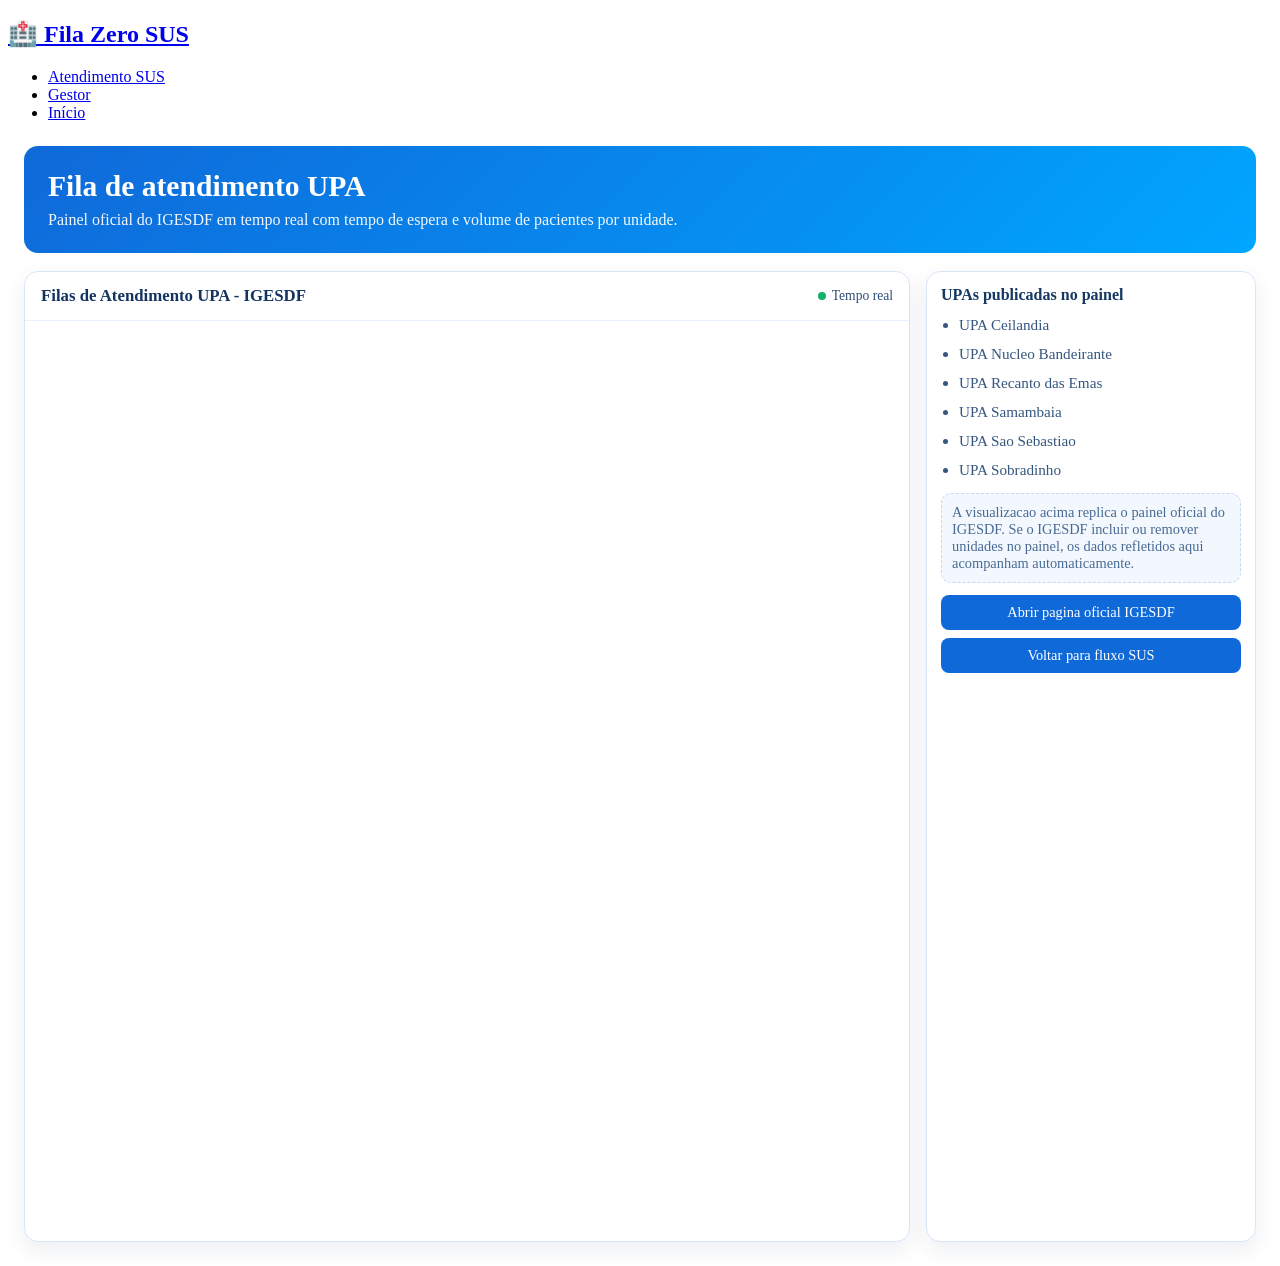
==== boss-fila.html @ 4831dcff "Add files via upload" ====
﻿<!DOCTYPE html>
<html lang="pt-BR">
<head>
    <meta charset="UTF-8">
    <meta name="viewport" content="width=device-width, initial-scale=1.0">
    <title>Fila de atendimento UPA - Tempo real</title>
    <link rel="stylesheet" href="css/style.css">
    <style>
        .upa-page {
            max-width: 1240px;
            margin: 24px auto;
            padding: 0 16px;
        }

        .upa-hero {
            background: linear-gradient(135deg, #0f69d9, #00a6ff);
            border-radius: 14px;
            color: #fff;
            padding: 24px;
            margin-bottom: 18px;
        }

        .upa-hero h2 {
            margin: 0 0 8px;
            font-size: 1.85rem;
        }

        .upa-hero p {
            margin: 0;
            opacity: 0.95;
        }

        .upa-grid {
            display: grid;
            grid-template-columns: 1fr 330px;
            gap: 16px;
        }

        .panel-card {
            background: #fff;
            border: 1px solid #d9e6f9;
            border-radius: 14px;
            box-shadow: 0 8px 22px rgba(16, 41, 79, 0.08);
            overflow: hidden;
        }

        .panel-head {
            display: flex;
            justify-content: space-between;
            align-items: center;
            gap: 10px;
            padding: 14px 16px;
            border-bottom: 1px solid #e8f0fb;
        }

        .panel-head h3 {
            margin: 0;
            color: #133360;
            font-size: 1.05rem;
        }

        .live-dot {
            display: inline-flex;
            align-items: center;
            gap: 6px;
            font-size: 0.85rem;
            color: #2f4d75;
        }

        .live-dot::before {
            content: "";
            width: 8px;
            height: 8px;
            border-radius: 50%;
            background: #17b26a;
            box-shadow: 0 0 0 0 rgba(23,178,106,0.45);
            animation: pulse 1.5s infinite;
        }

        @keyframes pulse {
            0% { box-shadow: 0 0 0 0 rgba(23,178,106,0.45); }
            70% { box-shadow: 0 0 0 10px rgba(23,178,106,0); }
            100% { box-shadow: 0 0 0 0 rgba(23,178,106,0); }
        }

        .iframe-wrap {
            width: 100%;
            min-height: 920px;
        }

        .iframe-wrap iframe {
            width: 100%;
            height: 920px;
            border: 0;
            display: block;
        }

        .side {
            padding: 14px;
        }

        .side h4 {
            margin: 0 0 10px;
            color: #153862;
        }

        .upa-list {
            margin: 0;
            padding-left: 18px;
            color: #35567f;
            line-height: 1.45;
            font-size: 0.95rem;
        }

        .upa-list li { margin-bottom: 7px; }

        .obs {
            margin-top: 12px;
            background: #f3f8ff;
            border: 1px dashed #c3d9f6;
            border-radius: 10px;
            padding: 10px;
            color: #496a92;
            font-size: 0.9rem;
        }

        .quick-actions {
            margin-top: 12px;
            display: grid;
            gap: 8px;
        }

        .quick-actions a {
            text-decoration: none;
            background: #0f69d9;
            color: #fff;
            padding: 9px 10px;
            border-radius: 8px;
            font-size: 0.9rem;
            text-align: center;
        }

        @media (max-width: 980px) {
            .upa-grid { grid-template-columns: 1fr; }
            .iframe-wrap,
            .iframe-wrap iframe { height: 780px; min-height: 780px; }
        }
    </style>
</head>
<body>
    <nav class="navbar">
        <div class="container">
            <div class="navbar-brand">
                <a href="index.html"><h1>🏥 Fila Zero SUS</h1></a>
            </div>
            <ul class="navbar-menu">
                <li><a href="sus.html" class="btn-secondary">Atendimento SUS</a></li>
                <li><a href="gestor.html" class="btn-secondary">Gestor</a></li>
                <li><a href="index.html" class="btn-secondary">Início</a></li>
            </ul>
        </div>
    </nav>

    <main class="upa-page">
        <section class="upa-hero">
            <h2>Fila de atendimento UPA</h2>
            <p>Painel oficial do IGESDF em tempo real com tempo de espera e volume de pacientes por unidade.</p>
        </section>

        <section class="upa-grid">
            <article class="panel-card">
                <div class="panel-head">
                    <h3>Filas de Atendimento UPA - IGESDF</h3>
                    <span class="live-dot">Tempo real</span>
                </div>
                <div class="iframe-wrap">
                    <iframe
                        title="IGESDF Filas UPA"
                        src="https://app.powerbi.com/view?r=eyJrIjoiNTdmZTc0NzktOGY4Yy00OTQ2LTgxODMtNzU2OTg2ZjdiOGM2IiwidCI6ImQ3MTBlOTk3LTI3ZTctNGZhNi05ZGFlLThmMTkwNzRmMmI3ZSJ9"
                        allowfullscreen="true">
                    </iframe>
                </div>
            </article>

            <aside class="panel-card side">
                <h4>UPAs publicadas no painel</h4>
                <ul class="upa-list">
                    <li>UPA Ceilandia</li>
                    <li>UPA Nucleo Bandeirante</li>
                    <li>UPA Recanto das Emas</li>
                    <li>UPA Samambaia</li>
                    <li>UPA Sao Sebastiao</li>
                    <li>UPA Sobradinho</li>
                </ul>

                <div class="obs">
                    A visualizacao acima replica o painel oficial do IGESDF. Se o IGESDF incluir ou remover unidades no painel, os dados refletidos aqui acompanham automaticamente.
                </div>

                <div class="quick-actions">
                    <a href="https://indicadores.igesdf.org.br/pagina-inicial/filasupa/" target="_blank" rel="noopener noreferrer">Abrir pagina oficial IGESDF</a>
                    <a href="sus.html">Voltar para fluxo SUS</a>
                </div>
            </aside>
        </section>
    </main>
</body>
</html>
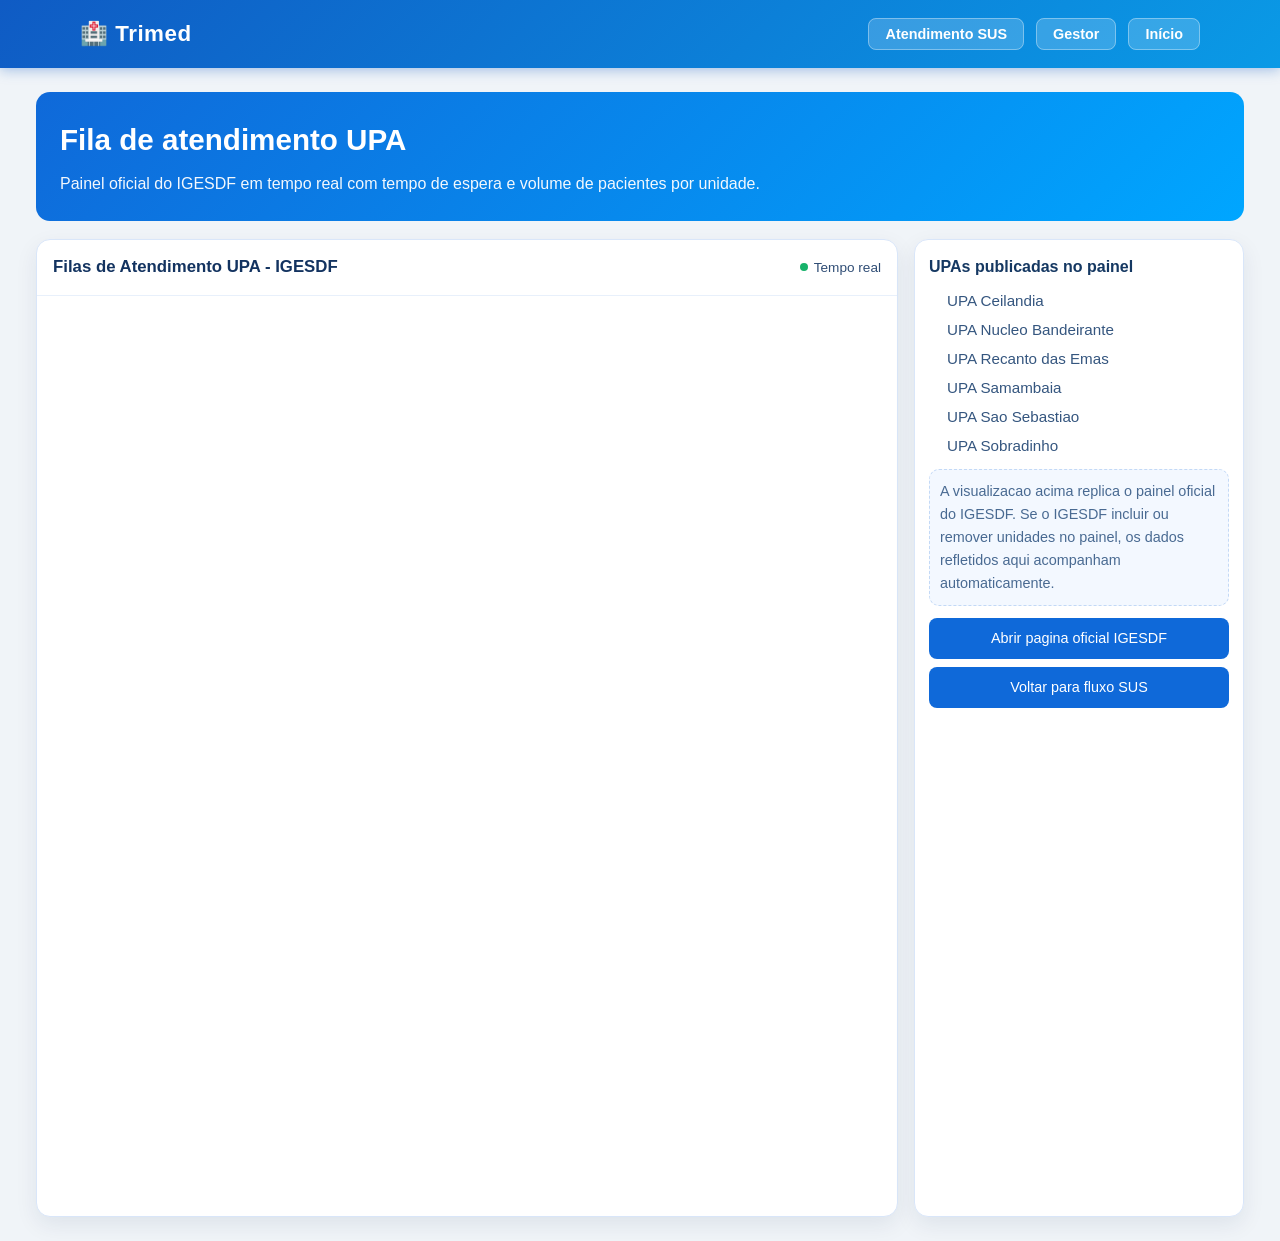
==== commit 9959355a: "Rename navbar title from 'Fila Zero SUS' to 'Trimed'" ====
--- a/boss-fila.html
+++ b/boss-fila.html
@@ -1,208 +1,208 @@
-﻿<!DOCTYPE html>
-<html lang="pt-BR">
-<head>
-    <meta charset="UTF-8">
-    <meta name="viewport" content="width=device-width, initial-scale=1.0">
-    <title>Fila de atendimento UPA - Tempo real</title>
-    <link rel="stylesheet" href="css/style.css">
-    <style>
-        .upa-page {
-            max-width: 1240px;
-            margin: 24px auto;
-            padding: 0 16px;
-        }
-
-        .upa-hero {
-            background: linear-gradient(135deg, #0f69d9, #00a6ff);
-            border-radius: 14px;
-            color: #fff;
-            padding: 24px;
-            margin-bottom: 18px;
-        }
-
-        .upa-hero h2 {
-            margin: 0 0 8px;
-            font-size: 1.85rem;
-        }
-
-        .upa-hero p {
-            margin: 0;
-            opacity: 0.95;
-        }
-
-        .upa-grid {
-            display: grid;
-            grid-template-columns: 1fr 330px;
-            gap: 16px;
-        }
-
-        .panel-card {
-            background: #fff;
-            border: 1px solid #d9e6f9;
-            border-radius: 14px;
-            box-shadow: 0 8px 22px rgba(16, 41, 79, 0.08);
-            overflow: hidden;
-        }
-
-        .panel-head {
-            display: flex;
-            justify-content: space-between;
-            align-items: center;
-            gap: 10px;
-            padding: 14px 16px;
-            border-bottom: 1px solid #e8f0fb;
-        }
-
-        .panel-head h3 {
-            margin: 0;
-            color: #133360;
-            font-size: 1.05rem;
-        }
-
-        .live-dot {
-            display: inline-flex;
-            align-items: center;
-            gap: 6px;
-            font-size: 0.85rem;
-            color: #2f4d75;
-        }
-
-        .live-dot::before {
-            content: "";
-            width: 8px;
-            height: 8px;
-            border-radius: 50%;
-            background: #17b26a;
-            box-shadow: 0 0 0 0 rgba(23,178,106,0.45);
-            animation: pulse 1.5s infinite;
-        }
-
-        @keyframes pulse {
-            0% { box-shadow: 0 0 0 0 rgba(23,178,106,0.45); }
-            70% { box-shadow: 0 0 0 10px rgba(23,178,106,0); }
-            100% { box-shadow: 0 0 0 0 rgba(23,178,106,0); }
-        }
-
-        .iframe-wrap {
-            width: 100%;
-            min-height: 920px;
-        }
-
-        .iframe-wrap iframe {
-            width: 100%;
-            height: 920px;
-            border: 0;
-            display: block;
-        }
-
-        .side {
-            padding: 14px;
-        }
-
-        .side h4 {
-            margin: 0 0 10px;
-            color: #153862;
-        }
-
-        .upa-list {
-            margin: 0;
-            padding-left: 18px;
-            color: #35567f;
-            line-height: 1.45;
-            font-size: 0.95rem;
-        }
-
-        .upa-list li { margin-bottom: 7px; }
-
-        .obs {
-            margin-top: 12px;
-            background: #f3f8ff;
-            border: 1px dashed #c3d9f6;
-            border-radius: 10px;
-            padding: 10px;
-            color: #496a92;
-            font-size: 0.9rem;
-        }
-
-        .quick-actions {
-            margin-top: 12px;
-            display: grid;
-            gap: 8px;
-        }
-
-        .quick-actions a {
-            text-decoration: none;
-            background: #0f69d9;
-            color: #fff;
-            padding: 9px 10px;
-            border-radius: 8px;
-            font-size: 0.9rem;
-            text-align: center;
-        }
-
-        @media (max-width: 980px) {
-            .upa-grid { grid-template-columns: 1fr; }
-            .iframe-wrap,
-            .iframe-wrap iframe { height: 780px; min-height: 780px; }
-        }
-    </style>
-</head>
-<body>
-    <nav class="navbar">
-        <div class="container">
-            <div class="navbar-brand">
-                <a href="index.html"><h1>🏥 Fila Zero SUS</h1></a>
-            </div>
-            <ul class="navbar-menu">
-                <li><a href="sus.html" class="btn-secondary">Atendimento SUS</a></li>
-                <li><a href="gestor.html" class="btn-secondary">Gestor</a></li>
-                <li><a href="index.html" class="btn-secondary">Início</a></li>
-            </ul>
-        </div>
-    </nav>
-
-    <main class="upa-page">
-        <section class="upa-hero">
-            <h2>Fila de atendimento UPA</h2>
-            <p>Painel oficial do IGESDF em tempo real com tempo de espera e volume de pacientes por unidade.</p>
-        </section>
-
-        <section class="upa-grid">
-            <article class="panel-card">
-                <div class="panel-head">
-                    <h3>Filas de Atendimento UPA - IGESDF</h3>
-                    <span class="live-dot">Tempo real</span>
-                </div>
-                <div class="iframe-wrap">
-                    <iframe
-                        title="IGESDF Filas UPA"
-                        src="https://app.powerbi.com/view?r=eyJrIjoiNTdmZTc0NzktOGY4Yy00OTQ2LTgxODMtNzU2OTg2ZjdiOGM2IiwidCI6ImQ3MTBlOTk3LTI3ZTctNGZhNi05ZGFlLThmMTkwNzRmMmI3ZSJ9"
-                        allowfullscreen="true">
-                    </iframe>
-                </div>
-            </article>
-
-            <aside class="panel-card side">
-                <h4>UPAs publicadas no painel</h4>
-                <ul class="upa-list">
-                    <li>UPA Ceilandia</li>
-                    <li>UPA Nucleo Bandeirante</li>
-                    <li>UPA Recanto das Emas</li>
-                    <li>UPA Samambaia</li>
-                    <li>UPA Sao Sebastiao</li>
-                    <li>UPA Sobradinho</li>
-                </ul>
-
-                <div class="obs">
-                    A visualizacao acima replica o painel oficial do IGESDF. Se o IGESDF incluir ou remover unidades no painel, os dados refletidos aqui acompanham automaticamente.
-                </div>
-
-                <div class="quick-actions">
-                    <a href="https://indicadores.igesdf.org.br/pagina-inicial/filasupa/" target="_blank" rel="noopener noreferrer">Abrir pagina oficial IGESDF</a>
-                    <a href="sus.html">Voltar para fluxo SUS</a>
-                </div>
-            </aside>
-        </section>
-    </main>
-</body>
+﻿<!DOCTYPE html>
+<html lang="pt-BR">
+<head>
+    <meta charset="UTF-8">
+    <meta name="viewport" content="width=device-width, initial-scale=1.0">
+    <title>Fila de atendimento UPA - Tempo real</title>
+    <link rel="stylesheet" href="css/style.css">
+    <style>
+        .upa-page {
+            max-width: 1240px;
+            margin: 24px auto;
+            padding: 0 16px;
+        }
+
+        .upa-hero {
+            background: linear-gradient(135deg, #0f69d9, #00a6ff);
+            border-radius: 14px;
+            color: #fff;
+            padding: 24px;
+            margin-bottom: 18px;
+        }
+
+        .upa-hero h2 {
+            margin: 0 0 8px;
+            font-size: 1.85rem;
+        }
+
+        .upa-hero p {
+            margin: 0;
+            opacity: 0.95;
+        }
+
+        .upa-grid {
+            display: grid;
+            grid-template-columns: 1fr 330px;
+            gap: 16px;
+        }
+
+        .panel-card {
+            background: #fff;
+            border: 1px solid #d9e6f9;
+            border-radius: 14px;
+            box-shadow: 0 8px 22px rgba(16, 41, 79, 0.08);
+            overflow: hidden;
+        }
+
+        .panel-head {
+            display: flex;
+            justify-content: space-between;
+            align-items: center;
+            gap: 10px;
+            padding: 14px 16px;
+            border-bottom: 1px solid #e8f0fb;
+        }
+
+        .panel-head h3 {
+            margin: 0;
+            color: #133360;
+            font-size: 1.05rem;
+        }
+
+        .live-dot {
+            display: inline-flex;
+            align-items: center;
+            gap: 6px;
+            font-size: 0.85rem;
+            color: #2f4d75;
+        }
+
+        .live-dot::before {
+            content: "";
+            width: 8px;
+            height: 8px;
+            border-radius: 50%;
+            background: #17b26a;
+            box-shadow: 0 0 0 0 rgba(23,178,106,0.45);
+            animation: pulse 1.5s infinite;
+        }
+
+        @keyframes pulse {
+            0% { box-shadow: 0 0 0 0 rgba(23,178,106,0.45); }
+            70% { box-shadow: 0 0 0 10px rgba(23,178,106,0); }
+            100% { box-shadow: 0 0 0 0 rgba(23,178,106,0); }
+        }
+
+        .iframe-wrap {
+            width: 100%;
+            min-height: 920px;
+        }
+
+        .iframe-wrap iframe {
+            width: 100%;
+            height: 920px;
+            border: 0;
+            display: block;
+        }
+
+        .side {
+            padding: 14px;
+        }
+
+        .side h4 {
+            margin: 0 0 10px;
+            color: #153862;
+        }
+
+        .upa-list {
+            margin: 0;
+            padding-left: 18px;
+            color: #35567f;
+            line-height: 1.45;
+            font-size: 0.95rem;
+        }
+
+        .upa-list li { margin-bottom: 7px; }
+
+        .obs {
+            margin-top: 12px;
+            background: #f3f8ff;
+            border: 1px dashed #c3d9f6;
+            border-radius: 10px;
+            padding: 10px;
+            color: #496a92;
+            font-size: 0.9rem;
+        }
+
+        .quick-actions {
+            margin-top: 12px;
+            display: grid;
+            gap: 8px;
+        }
+
+        .quick-actions a {
+            text-decoration: none;
+            background: #0f69d9;
+            color: #fff;
+            padding: 9px 10px;
+            border-radius: 8px;
+            font-size: 0.9rem;
+            text-align: center;
+        }
+
+        @media (max-width: 980px) {
+            .upa-grid { grid-template-columns: 1fr; }
+            .iframe-wrap,
+            .iframe-wrap iframe { height: 780px; min-height: 780px; }
+        }
+    </style>
+</head>
+<body>
+    <nav class="navbar">
+        <div class="container">
+            <div class="navbar-brand">
+                <a href="index.html"><h1>🏥 Trimed</h1></a>
+            </div>
+            <ul class="navbar-menu">
+                <li><a href="sus.html" class="btn-secondary">Atendimento SUS</a></li>
+                <li><a href="gestor.html" class="btn-secondary">Gestor</a></li>
+                <li><a href="index.html" class="btn-secondary">Início</a></li>
+            </ul>
+        </div>
+    </nav>
+
+    <main class="upa-page">
+        <section class="upa-hero">
+            <h2>Fila de atendimento UPA</h2>
+            <p>Painel oficial do IGESDF em tempo real com tempo de espera e volume de pacientes por unidade.</p>
+        </section>
+
+        <section class="upa-grid">
+            <article class="panel-card">
+                <div class="panel-head">
+                    <h3>Filas de Atendimento UPA - IGESDF</h3>
+                    <span class="live-dot">Tempo real</span>
+                </div>
+                <div class="iframe-wrap">
+                    <iframe
+                        title="IGESDF Filas UPA"
+                        src="https://app.powerbi.com/view?r=eyJrIjoiNTdmZTc0NzktOGY4Yy00OTQ2LTgxODMtNzU2OTg2ZjdiOGM2IiwidCI6ImQ3MTBlOTk3LTI3ZTctNGZhNi05ZGFlLThmMTkwNzRmMmI3ZSJ9"
+                        allowfullscreen="true">
+                    </iframe>
+                </div>
+            </article>
+
+            <aside class="panel-card side">
+                <h4>UPAs publicadas no painel</h4>
+                <ul class="upa-list">
+                    <li>UPA Ceilandia</li>
+                    <li>UPA Nucleo Bandeirante</li>
+                    <li>UPA Recanto das Emas</li>
+                    <li>UPA Samambaia</li>
+                    <li>UPA Sao Sebastiao</li>
+                    <li>UPA Sobradinho</li>
+                </ul>
+
+                <div class="obs">
+                    A visualizacao acima replica o painel oficial do IGESDF. Se o IGESDF incluir ou remover unidades no painel, os dados refletidos aqui acompanham automaticamente.
+                </div>
+
+                <div class="quick-actions">
+                    <a href="https://indicadores.igesdf.org.br/pagina-inicial/filasupa/" target="_blank" rel="noopener noreferrer">Abrir pagina oficial IGESDF</a>
+                    <a href="sus.html">Voltar para fluxo SUS</a>
+                </div>
+            </aside>
+        </section>
+    </main>
+</body>
 </html>
--- a/css/style.css
+++ b/css/style.css
@@ -0,0 +1,1209 @@
+/* ============================================================
+   Fila Zero SUS – Global Stylesheet
+   ============================================================ */
+
+/* ---------- Reset & Base ---------- */
+*, *::before, *::after {
+    box-sizing: border-box;
+    margin: 0;
+    padding: 0;
+}
+
+html {
+    font-size: 16px;
+    scroll-behavior: smooth;
+}
+
+body {
+    font-family: 'Segoe UI', Tahoma, Geneva, Verdana, sans-serif;
+    background: #f0f4f8;
+    color: #1a2940;
+    line-height: 1.6;
+    min-height: 100vh;
+}
+
+a {
+    color: inherit;
+    text-decoration: none;
+}
+
+ul {
+    list-style: none;
+}
+
+/* ---------- Container ---------- */
+.container {
+    max-width: 1160px;
+    margin: 0 auto;
+    padding: 0 20px;
+}
+
+/* ============================================================
+   Navbar
+   ============================================================ */
+.navbar {
+    background: linear-gradient(135deg, #0f5bc4, #0a9ae6);
+    color: #fff;
+    padding: 0 0;
+    position: sticky;
+    top: 0;
+    z-index: 1000;
+    box-shadow: 0 2px 12px rgba(15, 91, 196, 0.35);
+}
+
+.navbar .container {
+    display: flex;
+    align-items: center;
+    justify-content: space-between;
+    height: 68px;
+}
+
+.navbar-brand h1 {
+    font-size: 1.4rem;
+    font-weight: 700;
+    letter-spacing: 0.5px;
+}
+
+.navbar-brand a {
+    text-decoration: none;
+    color: #fff;
+}
+
+.tagline {
+    font-size: 0.78rem;
+    opacity: 0.85;
+    margin-top: 2px;
+}
+
+.navbar-menu {
+    display: flex;
+    gap: 12px;
+    align-items: center;
+}
+
+.navbar-menu a,
+.navbar-menu .btn-secondary {
+    background: rgba(255,255,255,0.18);
+    border: 1px solid rgba(255,255,255,0.35);
+    color: #fff;
+    padding: 7px 16px;
+    border-radius: 8px;
+    font-size: 0.9rem;
+    font-weight: 600;
+    cursor: pointer;
+    transition: background 0.2s, border-color 0.2s;
+}
+
+.navbar-menu a:hover,
+.navbar-menu .btn-secondary:hover {
+    background: rgba(255,255,255,0.3);
+}
+
+.user-info {
+    font-size: 0.9rem;
+    opacity: 0.9;
+}
+
+/* ============================================================
+   Buttons
+   ============================================================ */
+.btn {
+    display: inline-flex;
+    align-items: center;
+    gap: 8px;
+    padding: 12px 24px;
+    border-radius: 10px;
+    font-size: 1rem;
+    font-weight: 600;
+    cursor: pointer;
+    border: 2px solid transparent;
+    transition: transform 0.15s, box-shadow 0.15s, background 0.2s, border-color 0.2s;
+    text-decoration: none;
+    justify-content: center;
+}
+
+.btn:hover {
+    transform: translateY(-2px);
+    box-shadow: 0 6px 18px rgba(0,0,0,0.15);
+}
+
+.btn:active {
+    transform: translateY(0);
+}
+
+.btn-primary {
+    background: linear-gradient(135deg, #0f5bc4, #0a9ae6);
+    color: #fff;
+    border-color: transparent;
+}
+
+.btn-primary:hover {
+    background: linear-gradient(135deg, #0a4db0, #0888cc);
+}
+
+.btn-secondary {
+    background: transparent;
+    color: #0f5bc4;
+    border-color: #0f5bc4;
+}
+
+.btn-secondary:hover {
+    background: #0f5bc4;
+    color: #fff;
+}
+
+.btn-outline {
+    background: transparent;
+    color: #4a5568;
+    border-color: #cbd5e0;
+}
+
+.btn-outline:hover {
+    background: #edf2f7;
+    border-color: #a0aec0;
+}
+
+.btn-block {
+    display: flex;
+    width: 100%;
+}
+
+.btn .icon {
+    font-size: 1.15rem;
+}
+
+/* ============================================================
+   Hero Section
+   ============================================================ */
+.hero {
+    background: linear-gradient(135deg, #0a2e6e 0%, #0f5bc4 60%, #0a9ae6 100%);
+    color: #fff;
+    padding: 80px 0 90px;
+    text-align: center;
+}
+
+.hero-content h2 {
+    font-size: 2.6rem;
+    font-weight: 800;
+    margin-bottom: 18px;
+    line-height: 1.2;
+}
+
+.hero-content p {
+    font-size: 1.15rem;
+    opacity: 0.9;
+    margin-bottom: 36px;
+    max-width: 560px;
+    margin-left: auto;
+    margin-right: auto;
+}
+
+.hero-buttons {
+    display: flex;
+    gap: 16px;
+    justify-content: center;
+    flex-wrap: wrap;
+}
+
+.hero-buttons .btn {
+    min-width: 220px;
+    font-size: 1.05rem;
+    padding: 14px 28px;
+}
+
+.hero-buttons .btn-primary {
+    background: #fff;
+    color: #0f5bc4;
+}
+
+.hero-buttons .btn-primary:hover {
+    background: #e8f0fe;
+}
+
+.hero-buttons .btn-secondary {
+    background: rgba(255,255,255,0.15);
+    border-color: rgba(255,255,255,0.7);
+    color: #fff;
+}
+
+.hero-buttons .btn-secondary:hover {
+    background: rgba(255,255,255,0.28);
+}
+
+/* ============================================================
+   Features Section
+   ============================================================ */
+.features {
+    padding: 70px 0;
+    background: #fff;
+}
+
+.section-title {
+    text-align: center;
+    margin-bottom: 42px;
+}
+
+.section-title h2 {
+    font-size: 2rem;
+    font-weight: 700;
+    color: #0a2e6e;
+}
+
+.features-grid {
+    display: grid;
+    grid-template-columns: repeat(auto-fit, minmax(260px, 1fr));
+    gap: 24px;
+}
+
+.feature-card {
+    background: #f7faff;
+    border: 1px solid #dbeafe;
+    border-radius: 14px;
+    padding: 28px 24px;
+    text-align: center;
+    transition: transform 0.2s, box-shadow 0.2s;
+}
+
+.feature-card:hover {
+    transform: translateY(-4px);
+    box-shadow: 0 10px 28px rgba(15, 91, 196, 0.12);
+}
+
+.feature-icon {
+    font-size: 2.4rem;
+    margin-bottom: 14px;
+}
+
+.feature-card h3 {
+    font-size: 1.1rem;
+    color: #0a2e6e;
+    margin-bottom: 8px;
+}
+
+.feature-card p {
+    font-size: 0.93rem;
+    color: #4a5568;
+    line-height: 1.55;
+}
+
+/* ============================================================
+   Diferenciais Section
+   ============================================================ */
+.diferenciais {
+    padding: 70px 0;
+    background: linear-gradient(135deg, #f0f7ff, #e8f4fd);
+}
+
+.diferenciais-content {
+    display: grid;
+    grid-template-columns: repeat(auto-fit, minmax(260px, 1fr));
+    gap: 24px;
+}
+
+.diferencial-item {
+    background: #fff;
+    border-left: 4px solid #0f5bc4;
+    border-radius: 0 12px 12px 0;
+    padding: 22px 20px;
+    box-shadow: 0 4px 14px rgba(15, 91, 196, 0.08);
+}
+
+.diferencial-item h3 {
+    font-size: 1.05rem;
+    color: #0a2e6e;
+    margin-bottom: 8px;
+}
+
+.diferencial-item p {
+    font-size: 0.92rem;
+    color: #4a5568;
+    line-height: 1.55;
+}
+
+/* ============================================================
+   CTA Final Section
+   ============================================================ */
+.cta-final {
+    background: linear-gradient(135deg, #0a2e6e, #0f5bc4);
+    color: #fff;
+    padding: 70px 0;
+    text-align: center;
+}
+
+.cta-content h2 {
+    font-size: 2rem;
+    font-weight: 700;
+    margin-bottom: 14px;
+}
+
+.cta-content p {
+    font-size: 1.1rem;
+    opacity: 0.88;
+    margin-bottom: 32px;
+}
+
+.cta-buttons {
+    display: flex;
+    gap: 16px;
+    justify-content: center;
+    flex-wrap: wrap;
+}
+
+.cta-buttons .btn-primary {
+    background: #fff;
+    color: #0f5bc4;
+}
+
+.cta-buttons .btn-secondary {
+    border-color: rgba(255,255,255,0.7);
+    color: #fff;
+}
+
+/* ============================================================
+   Footer
+   ============================================================ */
+.footer {
+    background: #0a1e40;
+    color: rgba(255,255,255,0.75);
+    padding: 32px 0;
+    text-align: center;
+    font-size: 0.9rem;
+    line-height: 1.8;
+}
+
+/* ============================================================
+   Stepper
+   ============================================================ */
+.stepper {
+    display: flex;
+    align-items: center;
+    justify-content: center;
+    gap: 0;
+    margin: 36px 0 28px;
+    flex-wrap: wrap;
+}
+
+.step {
+    display: flex;
+    flex-direction: column;
+    align-items: center;
+    position: relative;
+    flex: 1;
+    max-width: 140px;
+}
+
+.step:not(:last-child)::after {
+    content: '';
+    position: absolute;
+    top: 20px;
+    left: calc(50% + 20px);
+    right: calc(-50% + 20px);
+    height: 2px;
+    background: #cbd5e0;
+    z-index: 0;
+}
+
+.step.active:not(:last-child)::after,
+.step.completed:not(:last-child)::after {
+    background: #0f5bc4;
+}
+
+.step-number {
+    width: 40px;
+    height: 40px;
+    border-radius: 50%;
+    background: #e2e8f0;
+    color: #718096;
+    display: flex;
+    align-items: center;
+    justify-content: center;
+    font-weight: 700;
+    font-size: 0.95rem;
+    position: relative;
+    z-index: 1;
+    transition: background 0.3s, color 0.3s;
+}
+
+.step.active .step-number {
+    background: #0f5bc4;
+    color: #fff;
+    box-shadow: 0 0 0 4px rgba(15, 91, 196, 0.2);
+}
+
+.step.completed .step-number {
+    background: #38a169;
+    color: #fff;
+}
+
+.step-label {
+    font-size: 0.8rem;
+    color: #718096;
+    margin-top: 6px;
+    text-align: center;
+    white-space: nowrap;
+}
+
+.step.active .step-label {
+    color: #0f5bc4;
+    font-weight: 600;
+}
+
+.step.completed .step-label {
+    color: #38a169;
+}
+
+/* ============================================================
+   Form Styles
+   ============================================================ */
+.form-container {
+    max-width: 680px;
+    margin: 0 auto 48px;
+}
+
+.form-step {
+    display: none;
+    background: #fff;
+    border-radius: 16px;
+    padding: 36px 32px;
+    box-shadow: 0 8px 28px rgba(15, 91, 196, 0.1);
+}
+
+.form-step.active {
+    display: block;
+}
+
+.form-step h2 {
+    font-size: 1.5rem;
+    color: #0a2e6e;
+    margin-bottom: 6px;
+}
+
+.form-subtitle {
+    color: #718096;
+    font-size: 0.95rem;
+    margin-bottom: 28px;
+}
+
+.form-group {
+    margin-bottom: 20px;
+}
+
+.form-group label {
+    display: block;
+    font-weight: 600;
+    color: #2d3748;
+    margin-bottom: 6px;
+    font-size: 0.92rem;
+}
+
+.form-group input,
+.form-group select,
+.form-group textarea {
+    width: 100%;
+    padding: 11px 14px;
+    border: 1.5px solid #cbd5e0;
+    border-radius: 8px;
+    font-size: 0.95rem;
+    font-family: inherit;
+    color: #1a2940;
+    background: #fff;
+    transition: border-color 0.2s, box-shadow 0.2s;
+    outline: none;
+}
+
+.form-group input:focus,
+.form-group select:focus,
+.form-group textarea:focus {
+    border-color: #0f5bc4;
+    box-shadow: 0 0 0 3px rgba(15, 91, 196, 0.12);
+}
+
+.form-group input[readonly] {
+    background: #f7faff;
+    color: #718096;
+    cursor: not-allowed;
+}
+
+.form-group small {
+    color: #a0aec0;
+    font-size: 0.82rem;
+    margin-top: 4px;
+    display: block;
+}
+
+.form-row {
+    display: grid;
+    grid-template-columns: 1fr 1fr;
+    gap: 16px;
+}
+
+.form-buttons {
+    display: flex;
+    gap: 12px;
+    justify-content: space-between;
+    margin-top: 28px;
+}
+
+.error {
+    display: block;
+    color: #e53e3e;
+    font-size: 0.83rem;
+    margin-top: 4px;
+    min-height: 18px;
+}
+
+/* ---------- Urgencia options ---------- */
+.urgencia-options {
+    display: flex;
+    flex-direction: column;
+    gap: 10px;
+}
+
+.radio-option {
+    display: flex;
+    align-items: center;
+    gap: 10px;
+    padding: 12px 14px;
+    border: 1.5px solid #e2e8f0;
+    border-radius: 8px;
+    cursor: pointer;
+    transition: border-color 0.2s, background 0.2s;
+}
+
+.radio-option:has(input:checked) {
+    border-color: #0f5bc4;
+    background: #ebf4ff;
+}
+
+.radio-option input[type="radio"] {
+    width: auto;
+    accent-color: #0f5bc4;
+}
+
+/* ---------- Filter buttons ---------- */
+.filtros {
+    display: flex;
+    gap: 10px;
+    margin-bottom: 20px;
+    flex-wrap: wrap;
+}
+
+.filter-btn {
+    padding: 8px 18px;
+    border-radius: 20px;
+    border: 1.5px solid #cbd5e0;
+    background: #fff;
+    color: #4a5568;
+    font-size: 0.9rem;
+    font-weight: 600;
+    cursor: pointer;
+    transition: all 0.2s;
+}
+
+.filter-btn.active,
+.filter-btn:hover {
+    background: #0f5bc4;
+    border-color: #0f5bc4;
+    color: #fff;
+}
+
+/* ============================================================
+   Unidades Grid
+   ============================================================ */
+.unidades-grid {
+    display: flex;
+    flex-direction: column;
+    gap: 16px;
+    margin-bottom: 24px;
+}
+
+.unidade-card {
+    background: #f7faff;
+    border: 2px solid #dbeafe;
+    border-radius: 12px;
+    padding: 18px 20px;
+    cursor: pointer;
+    transition: border-color 0.2s, box-shadow 0.2s, background 0.2s;
+}
+
+.unidade-card:hover {
+    border-color: #0f5bc4;
+    box-shadow: 0 4px 16px rgba(15, 91, 196, 0.15);
+}
+
+.unidade-card.selected {
+    border-color: #0f5bc4;
+    background: #ebf4ff;
+}
+
+.unidade-header {
+    display: flex;
+    align-items: center;
+    justify-content: space-between;
+    margin-bottom: 10px;
+    flex-wrap: wrap;
+    gap: 8px;
+}
+
+.unidade-nome {
+    font-weight: 700;
+    color: #0a2e6e;
+    font-size: 1.05rem;
+}
+
+.badge {
+    padding: 3px 10px;
+    border-radius: 20px;
+    font-size: 0.78rem;
+    font-weight: 700;
+    text-transform: uppercase;
+}
+
+.badge-green  { background: #c6f6d5; color: #276749; }
+.badge-yellow { background: #fefcbf; color: #7b6108; }
+.badge-red    { background: #fed7d7; color: #9b2c2c; }
+
+.unidade-info {
+    display: flex;
+    gap: 20px;
+    font-size: 0.88rem;
+    color: #4a5568;
+    flex-wrap: wrap;
+}
+
+.unidade-info span strong {
+    color: #1a2940;
+}
+
+/* ============================================================
+   Modal
+   ============================================================ */
+.modal {
+    display: none;
+    position: fixed;
+    inset: 0;
+    background: rgba(10, 30, 64, 0.55);
+    z-index: 2000;
+    align-items: center;
+    justify-content: center;
+    padding: 20px;
+}
+
+.modal.open {
+    display: flex;
+}
+
+.modal-content {
+    background: #fff;
+    border-radius: 18px;
+    padding: 40px 36px;
+    max-width: 480px;
+    width: 100%;
+    text-align: center;
+    box-shadow: 0 20px 60px rgba(10, 30, 64, 0.25);
+    animation: modalIn 0.3s ease;
+}
+
+@keyframes modalIn {
+    from { opacity: 0; transform: scale(0.88); }
+    to   { opacity: 1; transform: scale(1); }
+}
+
+.modal-icon {
+    font-size: 3.2rem;
+    margin-bottom: 16px;
+}
+
+.modal-icon.erro { font-size: 3rem; }
+
+.modal-content h2 {
+    font-size: 1.5rem;
+    color: #0a2e6e;
+    margin-bottom: 14px;
+}
+
+.modal-content p {
+    color: #4a5568;
+    margin-bottom: 22px;
+    font-size: 0.95rem;
+}
+
+.buttons-modal {
+    display: flex;
+    gap: 12px;
+    justify-content: center;
+    margin-top: 20px;
+}
+
+.dados-confirmacao {
+    background: #f0f7ff;
+    border-radius: 10px;
+    padding: 16px;
+    margin-bottom: 16px;
+    text-align: left;
+    font-size: 0.93rem;
+    line-height: 1.8;
+    color: #2d3748;
+}
+
+.info-importante {
+    background: #fffbeb;
+    border: 1px solid #f6e05e;
+    border-radius: 8px;
+    padding: 10px 14px;
+    font-size: 0.88rem;
+    color: #744210;
+}
+
+/* ============================================================
+   Confirmacao Step
+   ============================================================ */
+.confirmacao-card {
+    background: #f0f7ff;
+    border: 2px solid #bee3f8;
+    border-radius: 12px;
+    padding: 20px;
+    margin-bottom: 20px;
+}
+
+.confirmacao-card h3 {
+    color: #0a2e6e;
+    margin-bottom: 10px;
+}
+
+.confirmacao-card p {
+    font-size: 0.93rem;
+    color: #2d3748;
+    margin-bottom: 6px;
+}
+
+.fila-numero {
+    font-size: 2.5rem;
+    font-weight: 800;
+    color: #0f5bc4;
+    text-align: center;
+    margin: 16px 0;
+}
+
+.tempo-espera {
+    text-align: center;
+    font-size: 1.1rem;
+    color: #2d3748;
+}
+
+/* ============================================================
+   Gestor Dashboard
+   ============================================================ */
+.gestor-container {
+    padding-top: 36px;
+    padding-bottom: 48px;
+}
+
+.gestor-header {
+    margin-bottom: 30px;
+}
+
+.gestor-header h2 {
+    font-size: 1.7rem;
+    color: #0a2e6e;
+    margin-bottom: 4px;
+}
+
+.gestor-header p {
+    color: #718096;
+    font-size: 0.95rem;
+}
+
+/* KPIs */
+.kpis-grid {
+    display: grid;
+    grid-template-columns: repeat(auto-fit, minmax(200px, 1fr));
+    gap: 16px;
+    margin-bottom: 28px;
+}
+
+.kpi-card {
+    background: #fff;
+    border: 1px solid #dbeafe;
+    border-radius: 14px;
+    padding: 20px;
+    display: flex;
+    align-items: center;
+    gap: 16px;
+    box-shadow: 0 4px 14px rgba(15, 91, 196, 0.07);
+    transition: transform 0.2s;
+}
+
+.kpi-card:hover { transform: translateY(-2px); }
+
+.kpi-icon {
+    font-size: 2.2rem;
+}
+
+.kpi-value {
+    font-size: 1.9rem;
+    font-weight: 800;
+    color: #0a2e6e;
+    line-height: 1;
+}
+
+.kpi-label {
+    font-size: 0.82rem;
+    color: #718096;
+    margin-top: 4px;
+}
+
+/* Filtros */
+.gestor-filtros {
+    display: flex;
+    gap: 16px;
+    align-items: flex-end;
+    flex-wrap: wrap;
+    margin-bottom: 28px;
+    background: #fff;
+    border-radius: 12px;
+    padding: 18px 20px;
+    box-shadow: 0 4px 14px rgba(15, 91, 196, 0.07);
+}
+
+.gestor-filtros .form-group {
+    flex: 1;
+    min-width: 180px;
+    margin-bottom: 0;
+}
+
+/* Sections */
+.gestor-section {
+    background: #fff;
+    border-radius: 14px;
+    padding: 24px;
+    margin-bottom: 22px;
+    box-shadow: 0 4px 14px rgba(15, 91, 196, 0.07);
+}
+
+.gestor-section h3 {
+    font-size: 1.15rem;
+    color: #0a2e6e;
+    margin-bottom: 18px;
+    padding-bottom: 10px;
+    border-bottom: 1.5px solid #e8f0fb;
+}
+
+/* Unidades Status */
+.unidades-status-grid {
+    display: grid;
+    grid-template-columns: repeat(auto-fit, minmax(220px, 1fr));
+    gap: 14px;
+}
+
+.unidade-status-card {
+    background: #f7faff;
+    border: 1px solid #dbeafe;
+    border-radius: 10px;
+    padding: 16px;
+}
+
+.unidade-status-card h4 {
+    color: #0a2e6e;
+    font-size: 0.95rem;
+    margin-bottom: 8px;
+}
+
+.ocupacao-bar-wrap {
+    background: #e2e8f0;
+    border-radius: 20px;
+    height: 8px;
+    margin: 8px 0 6px;
+    overflow: hidden;
+}
+
+.ocupacao-bar {
+    height: 100%;
+    border-radius: 20px;
+    transition: width 0.6s ease;
+}
+
+.bar-low  { background: #38a169; }
+.bar-mid  { background: #d69e2e; }
+.bar-high { background: #e53e3e; }
+
+.ocupacao-label {
+    font-size: 0.82rem;
+    color: #4a5568;
+}
+
+/* Table */
+.filas-table-container {
+    overflow-x: auto;
+}
+
+.filas-table {
+    width: 100%;
+    border-collapse: collapse;
+    font-size: 0.92rem;
+}
+
+.filas-table th {
+    background: #ebf4ff;
+    color: #0a2e6e;
+    text-align: left;
+    padding: 12px 14px;
+    font-weight: 700;
+    white-space: nowrap;
+}
+
+.filas-table td {
+    padding: 12px 14px;
+    border-bottom: 1px solid #e8f0fb;
+    vertical-align: middle;
+}
+
+.filas-table tr:last-child td { border-bottom: none; }
+.filas-table tr:hover td { background: #f7faff; }
+
+.status-tag {
+    padding: 3px 10px;
+    border-radius: 20px;
+    font-size: 0.78rem;
+    font-weight: 700;
+}
+
+.status-normal   { background: #c6f6d5; color: #276749; }
+.status-atencao  { background: #fefcbf; color: #7b6108; }
+.status-critico  { background: #fed7d7; color: #9b2c2c; }
+
+.btn-sm {
+    padding: 6px 12px;
+    font-size: 0.82rem;
+    border-radius: 6px;
+}
+
+/* Graficos */
+.graficos-container {
+    display: grid;
+    grid-template-columns: repeat(auto-fit, minmax(260px, 1fr));
+    gap: 16px;
+}
+
+.grafico-card {
+    background: #f7faff;
+    border: 1px solid #dbeafe;
+    border-radius: 10px;
+    padding: 18px;
+}
+
+.grafico-card h4 {
+    font-size: 0.9rem;
+    color: #0a2e6e;
+    margin-bottom: 12px;
+}
+
+.grafico-placeholder {
+    background: #e8f0fb;
+    border-radius: 8px;
+    height: 140px;
+    display: flex;
+    align-items: center;
+    justify-content: center;
+    color: #718096;
+    font-size: 0.85rem;
+    text-align: center;
+    padding: 10px;
+}
+
+/* Controle de carga */
+.controle-carga {
+    max-width: 520px;
+}
+
+.info-box {
+    background: #ebf8ff;
+    border: 1px solid #bee3f8;
+    border-radius: 8px;
+    padding: 12px 16px;
+    color: #2c7a9b;
+    font-size: 0.9rem;
+    margin-bottom: 20px;
+}
+
+/* Alertas */
+.alerta {
+    display: flex;
+    align-items: flex-start;
+    gap: 12px;
+    padding: 14px 16px;
+    border-radius: 10px;
+    margin-bottom: 12px;
+    font-size: 0.92rem;
+}
+
+.alerta-icon { font-size: 1.3rem; }
+
+.alerta-warning {
+    background: #fffbeb;
+    border: 1px solid #f6e05e;
+    color: #744210;
+}
+
+.alerta-info {
+    background: #ebf8ff;
+    border: 1px solid #bee3f8;
+    color: #2c7a9b;
+}
+
+.alerta-danger {
+    background: #fff5f5;
+    border: 1px solid #fc8181;
+    color: #9b2c2c;
+}
+
+/* ============================================================
+   Particular Page - Especialidades
+   ============================================================ */
+.especialidades-grid {
+    display: grid;
+    grid-template-columns: repeat(auto-fill, minmax(140px, 1fr));
+    gap: 14px;
+    margin-bottom: 24px;
+}
+
+.espec-card {
+    background: #f7faff;
+    border: 2px solid #dbeafe;
+    border-radius: 12px;
+    padding: 20px 12px;
+    text-align: center;
+    cursor: pointer;
+    transition: border-color 0.2s, background 0.2s, transform 0.2s;
+}
+
+.espec-card:hover {
+    border-color: #0f5bc4;
+    transform: translateY(-2px);
+}
+
+.espec-card.selected {
+    border-color: #0f5bc4;
+    background: #ebf4ff;
+}
+
+.espec-icon {
+    font-size: 2rem;
+    margin-bottom: 8px;
+}
+
+.espec-name {
+    font-size: 0.85rem;
+    font-weight: 600;
+    color: #2d3748;
+}
+
+/* Profissionais */
+.filtros-profissionais {
+    display: flex;
+    gap: 16px;
+    flex-wrap: wrap;
+    margin-bottom: 20px;
+}
+
+.filtros-profissionais .form-group {
+    flex: 1;
+    min-width: 180px;
+    margin-bottom: 0;
+}
+
+.profissionais-grid {
+    display: flex;
+    flex-direction: column;
+    gap: 16px;
+    margin-bottom: 24px;
+}
+
+.profissional-card {
+    background: #f7faff;
+    border: 2px solid #dbeafe;
+    border-radius: 12px;
+    padding: 18px 20px;
+    display: flex;
+    align-items: flex-start;
+    gap: 16px;
+    cursor: pointer;
+    transition: border-color 0.2s, box-shadow 0.2s;
+}
+
+.profissional-card:hover,
+.profissional-card.selected {
+    border-color: #0f5bc4;
+    box-shadow: 0 4px 16px rgba(15, 91, 196, 0.15);
+}
+
+.profissional-card.selected {
+    background: #ebf4ff;
+}
+
+.profissional-avatar {
+    width: 54px;
+    height: 54px;
+    border-radius: 50%;
+    background: linear-gradient(135deg, #0f5bc4, #0a9ae6);
+    display: flex;
+    align-items: center;
+    justify-content: center;
+    font-size: 1.6rem;
+    flex-shrink: 0;
+}
+
+.profissional-info { flex: 1; }
+
+.profissional-nome {
+    font-weight: 700;
+    color: #0a2e6e;
+    margin-bottom: 4px;
+}
+
+.profissional-espec {
+    font-size: 0.85rem;
+    color: #718096;
+    margin-bottom: 6px;
+}
+
+.profissional-meta {
+    display: flex;
+    gap: 14px;
+    font-size: 0.88rem;
+    flex-wrap: wrap;
+}
+
+.profissional-preco {
+    font-weight: 700;
+    color: #276749;
+}
+
+.profissional-avaliacao {
+    color: #d69e2e;
+}
+
+.profissional-disponivel {
+    color: #4a5568;
+}
+
+/* ============================================================
+   Responsive
+   ============================================================ */
+@media (max-width: 640px) {
+    .hero-content h2 { font-size: 1.8rem; }
+    .form-row { grid-template-columns: 1fr; }
+    .form-step { padding: 24px 18px; }
+    .form-buttons { flex-direction: column-reverse; }
+    .stepper { gap: 8px; }
+    .step:not(:last-child)::after { display: none; }
+    .navbar .container { height: 58px; }
+    .navbar-brand h1 { font-size: 1.15rem; }
+    .cta-buttons { flex-direction: column; align-items: center; }
+    .hero-buttons { flex-direction: column; align-items: center; }
+}
+
+@media (max-width: 480px) {
+    .kpis-grid { grid-template-columns: 1fr 1fr; }
+    .graficos-container { grid-template-columns: 1fr; }
+}
